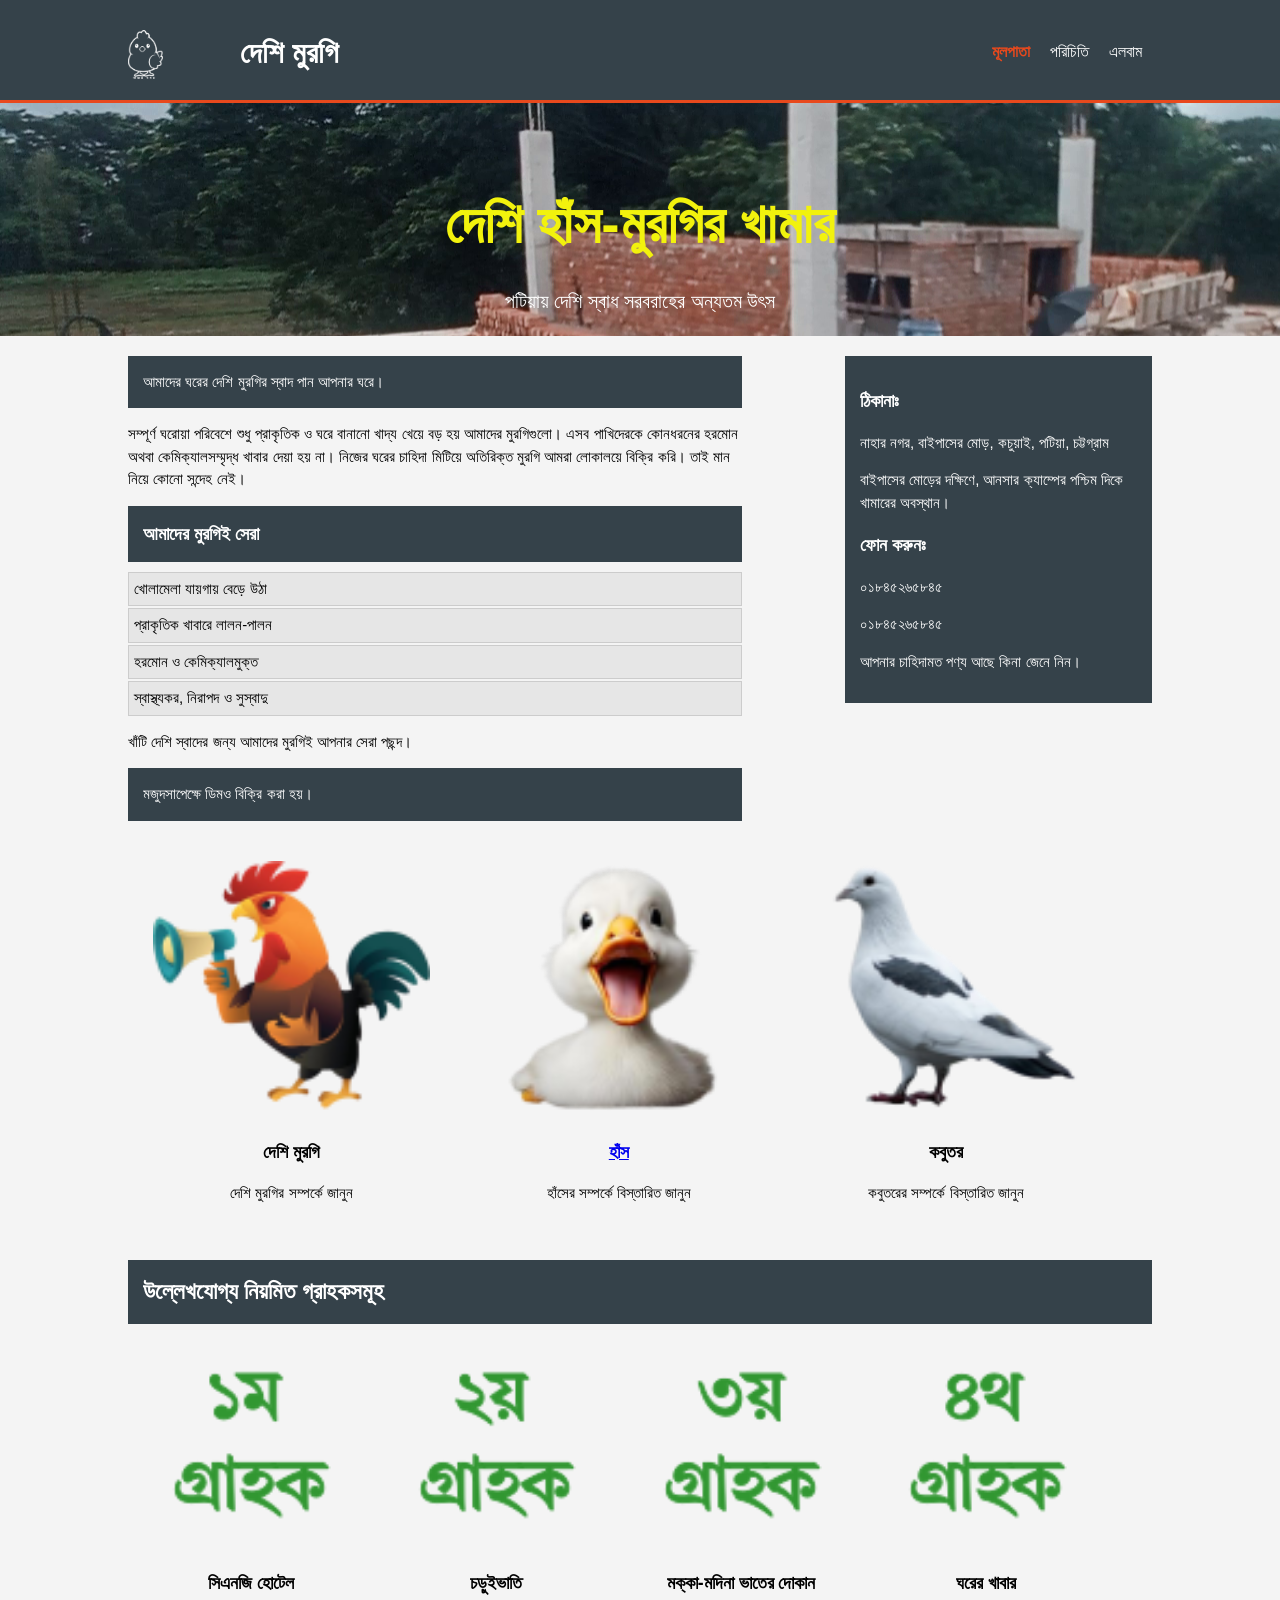
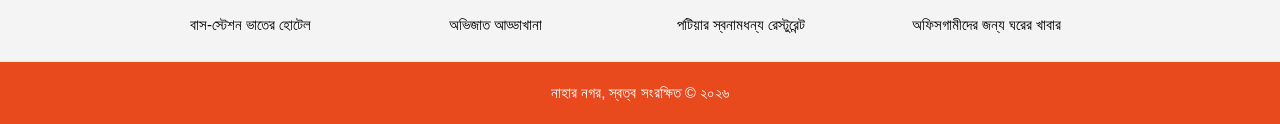
==== index.html @ 76d9fe84 "deactivated maps maps frame changed the view on mobile devices. deactivating it to investigate its e" ====
<!DOCTYPE html>
<html lang="en" dir="ltr">
  <head>
    <meta charset="utf-8">
    <meta name="viewport" content="width=device-width">
    <meta name="description" content="দেশি মুরগির খামার">
    <meta name="keywords" content="দেশি খামার, দেশি মুরগি, কবুতরের খামার, কবুতর, পটিয়া, চট্টগ্রাম,
    deshi murgi, chicken in patiya, deshi khamar in patiya, komol munshir hat">
    <meta name="author" content="Feroze Rashid, ফিরোজ রশিদ">
    <link rel="icon" type="image/x-icon" href="./img/favicon.ico">
    <title>দেশি মুরগি । স্বাগতম</title>
    <link rel="stylesheet" href="./css/style.css">
  </head>
  <body>
    <header>
      <div class="container">
        <div id="branding">
          <div id="logo">
            <img src=./img/logo_khamar_short.png>
          </div>
          <div id="company-name">
          <h1>দেশি মুরগি</h1>
        </div>
        </div>
        <nav>
          <ul>
            <li class="current"><a href="index.html">মূলপাতা</a></li>
            <li><a href="about.html">পরিচিতি</a></li>
            <li><a href="gallery.html">এলবাম</a></li>
          </ul>
        </nav>
      </div>
    </header>

    <section id="showcase">
      <div class="container">
        <h1>দেশি হাঁস-মুরগির খামার</h1>
        <p>পটিয়ায় দেশি স্বাধ সরবরাহের অন্যতম উৎস</p>
      </div>
    </section>

    <section id="promo">
      <div class="container">
        <article id="promo-main">
        <p class="dark">আমাদের ঘরের দেশি মুরগির স্বাদ পান আপনার ঘরে।</p>
        <p>সম্পূর্ণ ঘরোয়া পরিবেশে শুধু প্রাকৃতিক ও ঘরে বানানো খাদ্য খেয়ে বড় হয় আমাদের
          মুরগিগুলো। এসব পাখিদেরকে কোনধরনের হরমোন অথবা কেমিক্যালসম্মৃদ্ধ খাবার দেয়া
          হয় না। নিজের ঘরের চাহিদা মিটিয়ে অতিরিক্ত মুরগি আমরা লোকালয়ে বিক্রি করি।
          তাই মান নিয়ে কোনো সন্দেহ নেই।</p>
        <h3 class="dark">আমাদের মুরগিই সেরা</h3>
        <ul id="promo-reason">
          <li>খোলামেলা যায়গায় বেড়ে উঠা</li>
          <li>প্রাকৃতিক খাবারে লালন-পালন</li>
          <li>হরমোন ও কেমিক্যালমুক্ত</li>
          <li>স্বাস্থ্যকর, নিরাপদ ও সুস্বাদু</li>
        </ul>
        <p>খাঁটি দেশি স্বাদের জন্য আমাদের মুরগিই আপনার সেরা পছন্দ।</p>
        <p class="dark">মজুদসাপেক্ষে ডিমও বিক্রি করা হয়।</p>
        </article>

    <aside id="promo-sidebar">
        <div class="dark">
        <h3>ঠিকানাঃ</h3>
        <p>নাহার নগর, বাইপাসের মোড়, কচুয়াই, পটিয়া, চট্টগ্রাম</p>
        <p>বাইপাসের মোড়ের দক্ষিণে, আনসার ক্যাম্পের পশ্চিম দিকে খামারের অবস্থান।</p>
        <h3>ফোন করুনঃ</h3>
        <p>০১৮৪৫২৬৫৮৪৫</p>
        <p>০১৮৪৫২৬৫৮৪৫</p>
        <p>আপনার চাহিদামত পণ্য আছে কিনা জেনে নিন।</p>
      </div>
    </aside>

    </div>
  </section>

    <section id="boxes">
      <div class="container">

        <div class="box">
          <img src="./img/deshi_murgi.png" alt="মুরগির ছবি">
          <h3>দেশি মুরগি</h3>
          <p>দেশি মুরগির সম্পর্কে জানুন</p>
        </div>

        <div class="box">
          <img src="./img/duck.png" alt="হাঁসের ছবি">
          <h3><a href="duck.html">হাঁস</a></h3>
          <p>হাঁসের সম্পর্কে বিস্তারিত জানুন</p>
        </div>

        <div class="box">
          <img src="./img/pigeon.png" alt="কবুতরের ছবি">
          <h3>কবুতর</h3>
          <p>কবুতরের সম্পর্কে বিস্তারিত জানুন</p>
        </div>

      </div>
    </section>


    <section id="customers">
        <div class="container">
          <h2 class="dark">উল্লেখযোগ্য নিয়মিত গ্রাহকসমূহ</h2>

          <div class="customer">
              <img src="./img/logo_cust1.png" alt="সিএনজি হোটেল">
              <h3>সিএনজি হোটেল</h3>
              <p>বাস-স্টেশন ভাতের হোটেল</p>
          </div>

          <div class="customer">
              <img src="./img/logo_cust2.png" alt="চড়ুইভাতি">
              <h3>চড়ুইভাতি</h3>
              <p>অভিজাত আড্ডাখানা</p>
          </div>

          <div class="customer">
              <img src="./img/logo_cust3.png" alt="মদিনা">
              <h3>মক্কা-মদিনা ভাতের দোকান</h3>
              <p>পটিয়ার স্বনামধন্য রেস্টুরেন্ট</p>
          </div>

          <div class="customer">
              <img src="./img/logo_cust4.png" alt="ঘরের খাবার">
              <h3>ঘরের খাবার</h3>
              <p>অফিসগামীদের জন্য ঘরের খাবার</p>
          </div>

        </div>
    </section>
<!-- 
    <section align="center">
      <iframe src="https://www.google.com/maps/embed?pb=!1m14!1m8!1m3!1d6836.513897028944!2d91.99343680429482!3d22.280950279232744!3m2!1i1024!2i768!4f13.1!3m3!1m2!1s0x30ad3d00443743bf%3A0x7475af524c725586!2z4Kao4Ka-4Ka54Ka-4KawIOCmqOCml-CmsA!5e0!3m2!1sen!2sus!4v1786073620413!5m2!1sen!2sus"
      width="600" height="450" style="border:0;" allowfullscreen="" loading="lazy" referrerpolicy="strict-origin-when-cross-origin"></iframe>
    </section> -->

    <footer>
      <p>নাহার নগর, স্বত্ব সংরক্ষিত &copy; ২০২৬</p>
    </footer>

  </body>
</html>
---- css/style.css ----
body{
  font: 15px/1.5 Tiro-Bangla, Arial, sans-serif;
  padding: 0;
  margin: 0;
  background-color: #f4f4f4;
}

/* global */
.container{
  width: 80%;
  margin: auto;
  overflow: hidden;
}

ul{
  margin: 0;
  padding: 0;
}

.button_1{
  height: 34px;
  background: #e8491d;
  border: 0;
  padding-left: 20px;
  padding-right: 20px;
  color: #ffffff;
}

.dark{
  padding: 15px;
  background: #35424a;
  color: #ffffff;
  margin-top: 10px;
  margin-bottom: 10px;
}

.highlight{
  color: #5EE9B5;
  font-size: 18px;
  font-weight: bold;
  text-transform: uppercase;
}

/* header */
header{
  background-color: #35424a;
  color: #ffffff;
  padding-top: 30px;
  min-height: 70px;
  border-bottom: #e8491d 3px solid;
}

header a{
  color: #ffffff;
  text-decoration: none;
  text-transform: uppercase;
  font-size: 16px;
}

header li{
  float: left;
  display: inline;
  padding: 0 10px 0 10px;
}

header #branding{
  float: left;
  display: inline;
  min-width: 210px;
}

header #logo{
  float: left;
  margin-right: 10px;
}

header #logo img{
  width: 35px;
}

header #company-name h1{
  margin: 0px;
  float: right;
}

header nav{
  float: right;
  margin-top: 10px;
}

header .highlight, header .current a{
  color: #e8491d;
  font-weight: bold;
  text-transform: uppercase;
}

header a:hover{
  color: #cccccc;
  font-weight: bold;
}

/* showcase */
#showcase{
  min-height: 200px;
  background:url('../img/showcase.png') no-repeat;
  text-align: center;
  color: #ffffff;
}

#showcase h1{
  margin-top: 80px;
  font-size: 55px;
  margin-bottom: 10px;
  color: #f2f20d;
  background-color: none;
}

#showcase p{
  font-size: 20px;
  text-transform: capitalize;
}

/* boxes */
#boxes{
  margin-top: 20px;
}

#boxes .box{
  float: left;
  text-align: center;
  width: 30%;
  padding: 10px;
}


#boxes .box img{
  width: 90%;
}

/* customers */
#customers{
  margin-top: 20px;
}

#customers .customer{
  float: left;
  text-align: center;
  width: 22%;
  padding: 10px;
}


#customers .customer img{
  width: 90%;
}

/*sidebar*/
aside#promo-sidebar{
  float: right;
  width: 30%;
  margin-top: 10px;
}

aside#promo-sidebar a{
  padding: 10px;
  text-decoration: none;
}

aside#types-sidebar{
  float: right;
  width: 25%;
  margin-top: 15px;
}

aside#types-sidebar img{
  padding: 0px;
  width: 100%;
}

/* location_map */
#location_map img{
  width: 100%;
}

/* main-col*/
article#promo-main{
  margin-top: 10px;
  float: left;
  width: 60%;
}

article#type{
  margin-top: 10px;
  width: 55%;
  float: left;
}


ul#promo-reason li{
  list-style: none;
  padding: 5px;
  border: #cccccc solid 1px;
  margin-bottom: 2px;
  background: #e6e6e6;
}

/*types*/
table {
  width: 100%; /* Required for auto margins to work effectively */
  margin-left: auto;
  margin-right: auto;
}

#types h1{
  text-align:center;
}

#type td{
  width: 50%;
}

#type img{
  width: 90%;
}

#type h3{
  padding: 5px;
  margin-bottom: -10px;
}

#type h4{
  padding: 5px;
  text-align: right;
  border: #cccccc solid 1px;
  margin-bottom: 2px;
  background: #e6e6e6;
}

#type p{
  text-align: justify;
}

.type-card {
  width: 70%;
  display: flex;
  flex-wrap: wrap;
  background: white;
  padding: 10px;
  margin: auto;
  margin-bottom: 5px;
  border-radius: 10px;
  box-shadow: 0 2px 6px rgba(0,0,0,0.1);
}

.type-info {
  flex: 1;
  padding-right: 20px;
}

.type-info h3{
   text-align: right; /*ইংরেজি নাম ডানপাশে*/
}

.type-image {
  display: flex;
  flex: 0 1 auto;   /* column width = image width */
  justify-content: center;
  align-items: center; /* centers image vertically*/
}

.type-image img {
  max-width: 300px;   /* your chosen limit */
  width: 100%;        /* fill the column */
  height: auto;       /* maintain aspect ratio */
}

/*footer*/
footer{
  padding: 5px;
  text-align: center;
  background: #e8491d;
  color: #ffffff;
}

/* media queries*/
@media(max-width: 768px){
  /*header #branding,*/
  header #logo,
  header #company-name,
  header nav,
  header nav li,
  #newsletter h1,
  #newsletter form,
  #boxes .box,
  #customers .customer,
  article#main-col,
  aside#sidebar{
    float:none;
    text-align:center;
    width:100%;
  }

  .container{
    width: 95%;
  }

  header{
    padding-bottom: 20px;
  }

  #showcase h1{
    margin-top: 40px;
  }
  #newsletter button, .quote button{
    display: block;
    width: 100%;
  }
  #newsletter form input[type="email"], .quote input, .quote textarea{
    width: 100%;
    margin-bottom: 5px;
  }
.type-card {
      flex-direction: column;
      width: 95%;
    }
.type-info,
.type-image {
      flex: none;
      width: 100%;
      padding-right: 0;
    }
.type-info {
      margin-bottom: 15px;
  }
}
}
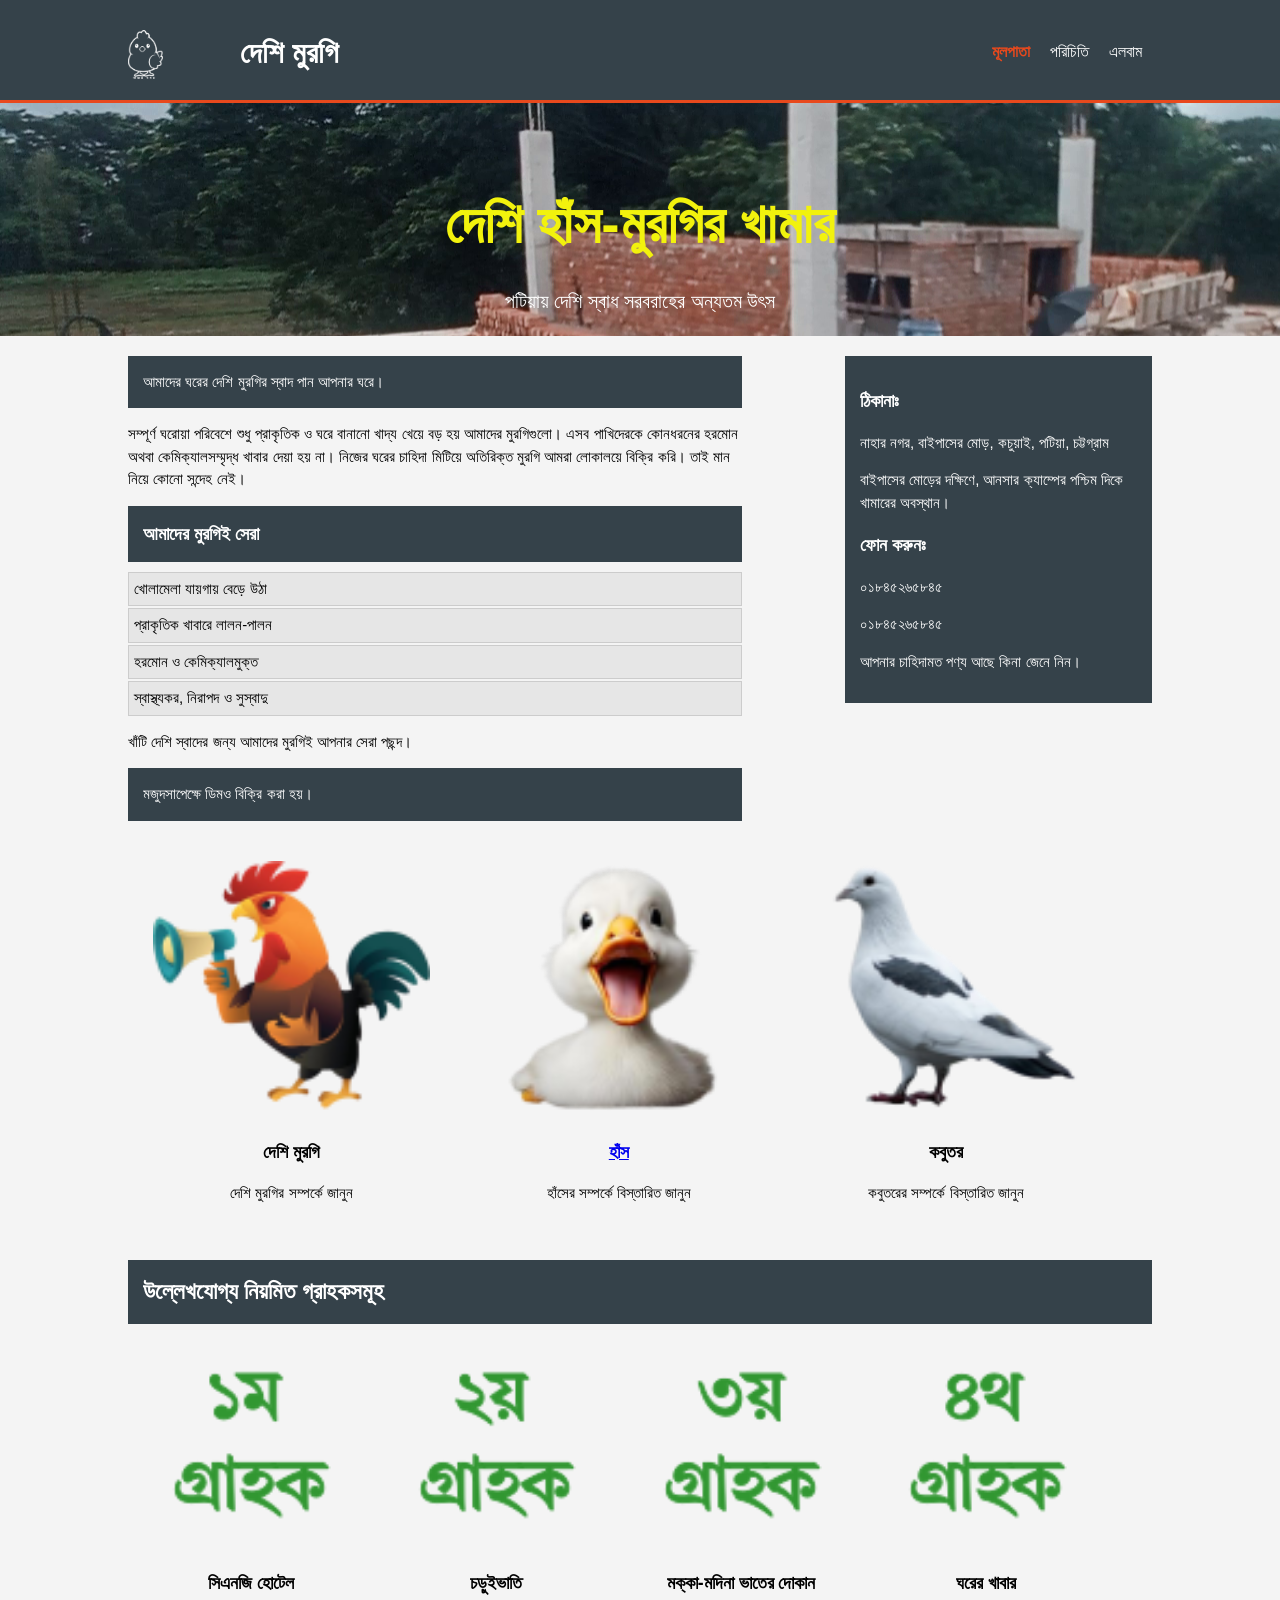
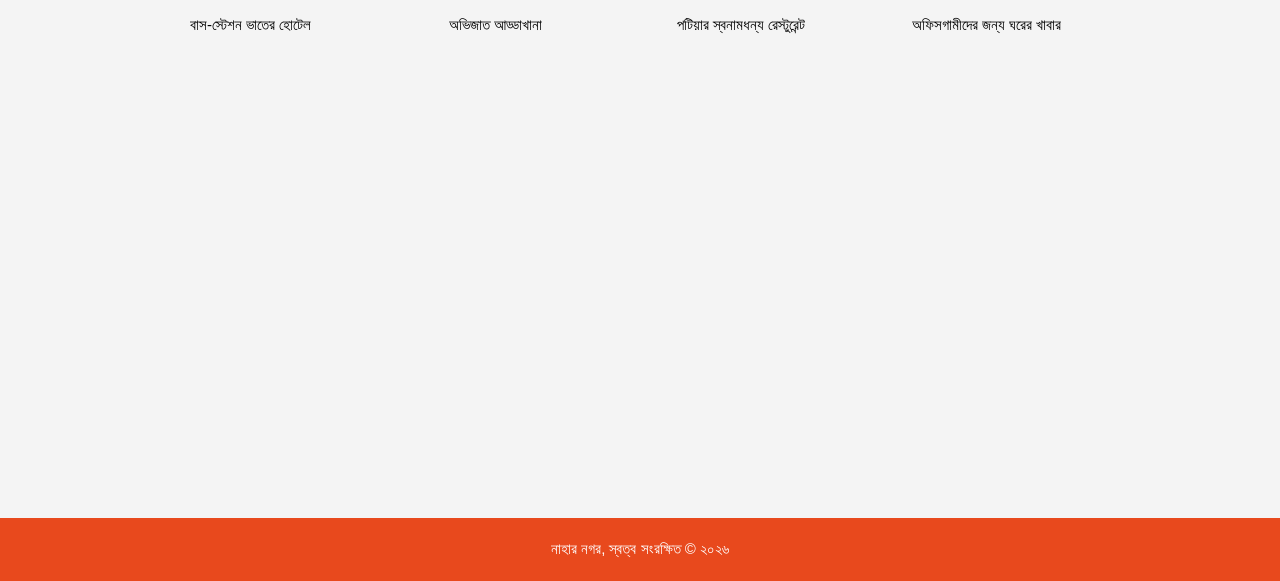
==== commit 256527b9: "included maps back to pinpoint problem" ====
--- a/index.html
+++ b/index.html
@@ -128,11 +128,11 @@
 
         </div>
     </section>
-<!-- 
+
     <section align="center">
       <iframe src="https://www.google.com/maps/embed?pb=!1m14!1m8!1m3!1d6836.513897028944!2d91.99343680429482!3d22.280950279232744!3m2!1i1024!2i768!4f13.1!3m3!1m2!1s0x30ad3d00443743bf%3A0x7475af524c725586!2z4Kao4Ka-4Ka54Ka-4KawIOCmqOCml-CmsA!5e0!3m2!1sen!2sus!4v1786073620413!5m2!1sen!2sus"
       width="600" height="450" style="border:0;" allowfullscreen="" loading="lazy" referrerpolicy="strict-origin-when-cross-origin"></iframe>
-    </section> -->
+    </section>
 
     <footer>
       <p>নাহার নগর, স্বত্ব সংরক্ষিত &copy; ২০২৬</p>
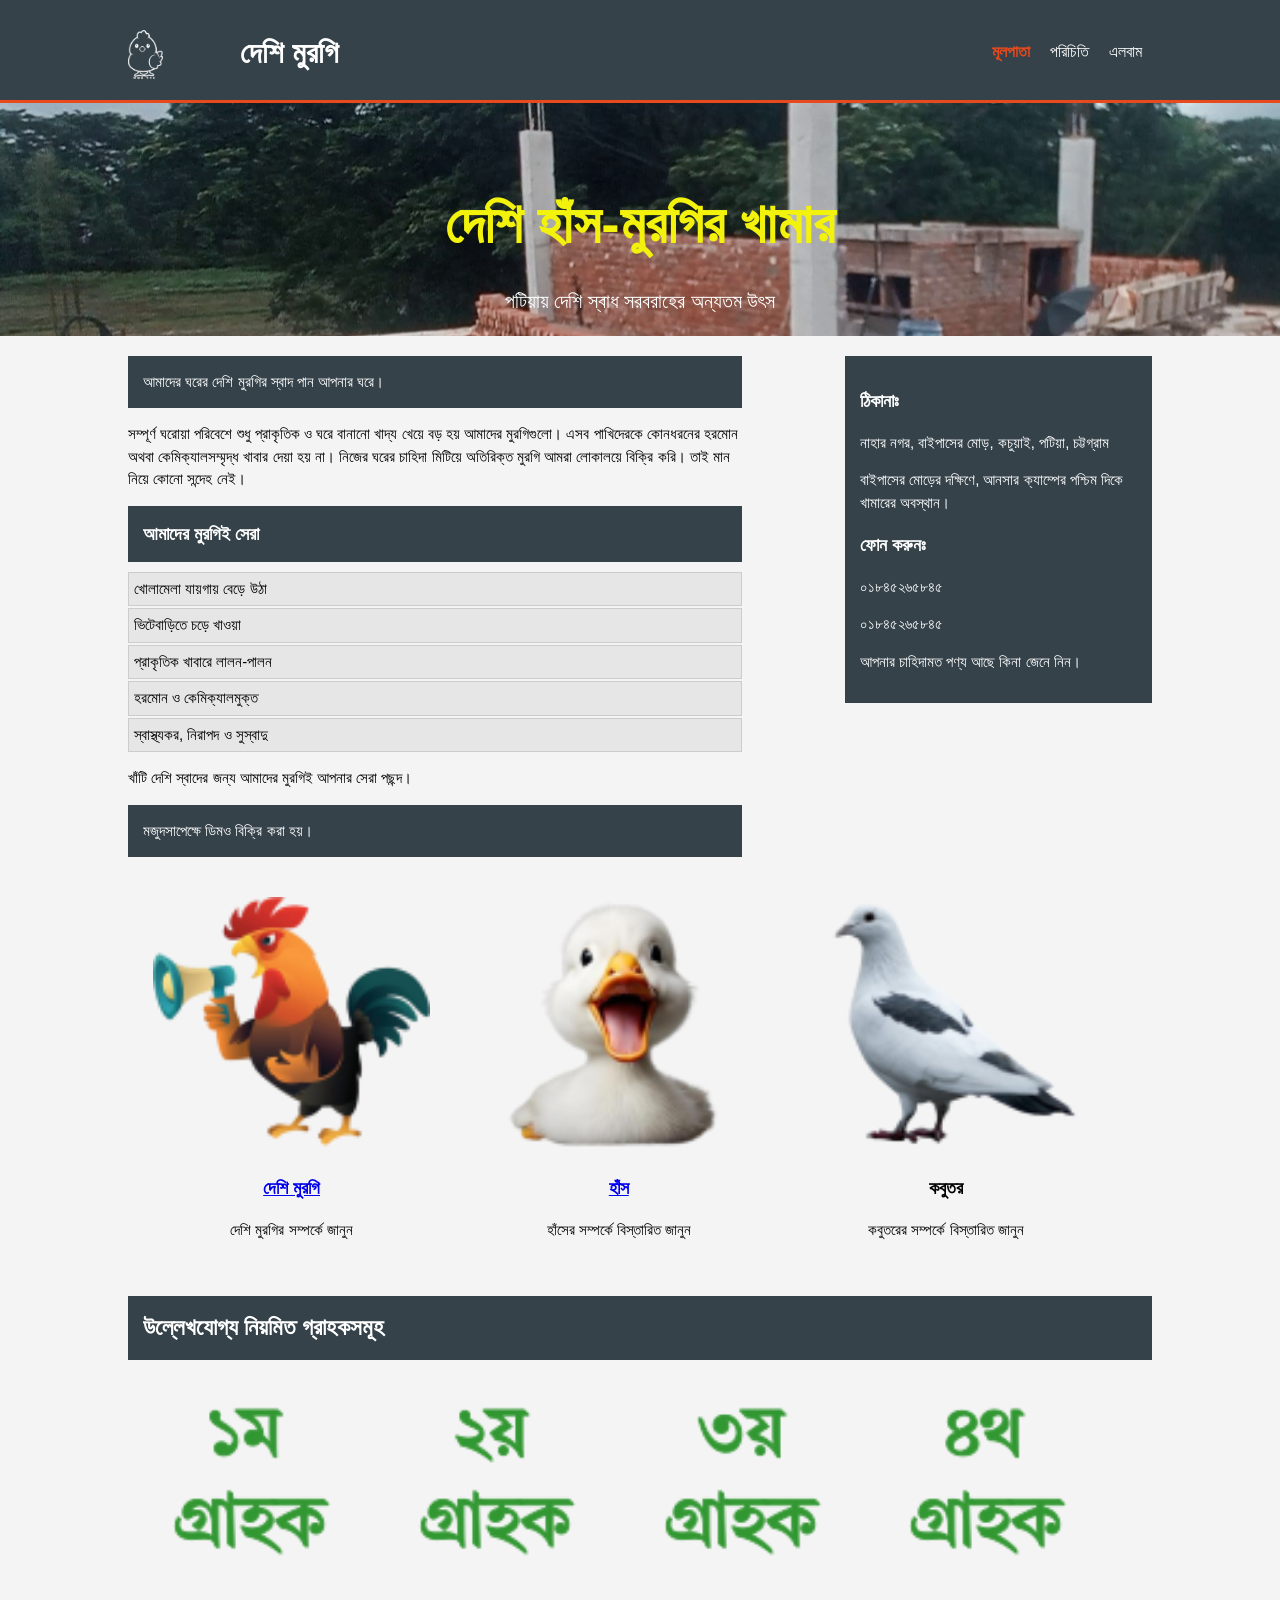
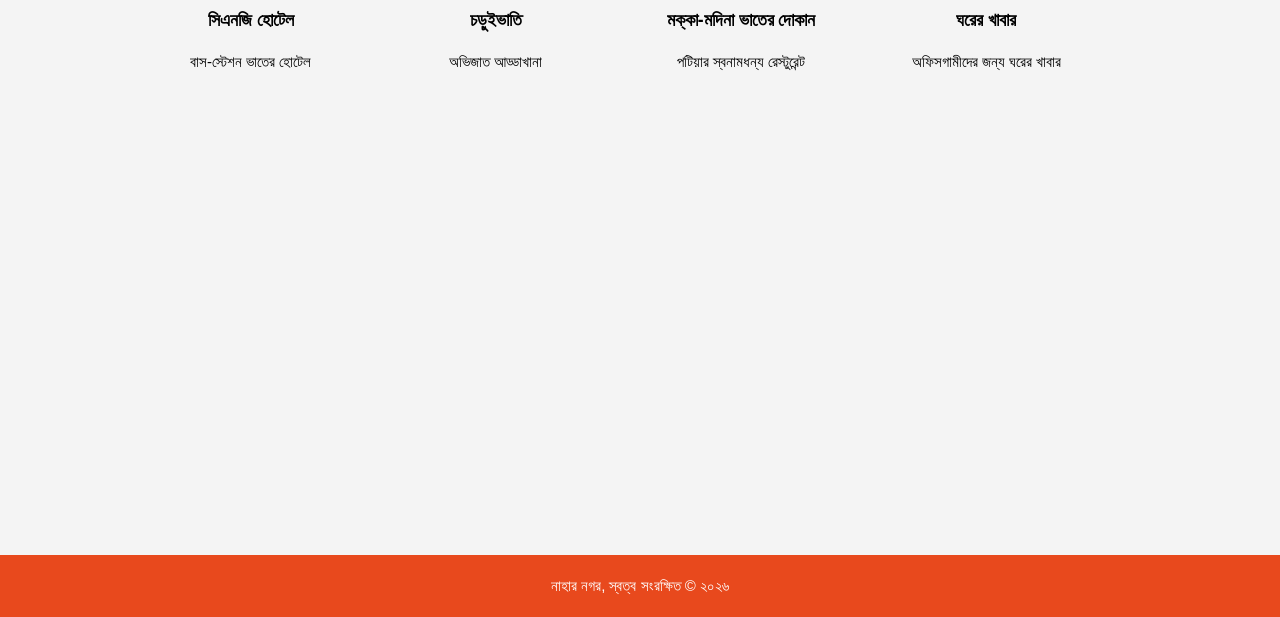
==== commit 07005100: "added chicken page" ====
--- a/index.html
+++ b/index.html
@@ -50,6 +50,7 @@
         <h3 class="dark">আমাদের মুরগিই সেরা</h3>
         <ul id="promo-reason">
           <li>খোলামেলা যায়গায় বেড়ে উঠা</li>
+          <li>ভিটেবাড়িতে চড়ে খাওয়া</li>
           <li>প্রাকৃতিক খাবারে লালন-পালন</li>
           <li>হরমোন ও কেমিক্যালমুক্ত</li>
           <li>স্বাস্থ্যকর, নিরাপদ ও সুস্বাদু</li>
@@ -78,13 +79,13 @@
 
         <div class="box">
           <img src="./img/deshi_murgi.png" alt="মুরগির ছবি">
-          <h3>দেশি মুরগি</h3>
+          <h3><a href="chicken.html" target="_blank" rel="noopener noreferrer">দেশি মুরগি</a></h3>
           <p>দেশি মুরগির সম্পর্কে জানুন</p>
         </div>
 
         <div class="box">
           <img src="./img/duck.png" alt="হাঁসের ছবি">
-          <h3><a href="duck.html">হাঁস</a></h3>
+          <h3><a href="duck.html" target="_blank" rel="noopener noreferrer">হাঁস</a></h3>
           <p>হাঁসের সম্পর্কে বিস্তারিত জানুন</p>
         </div>
 
@@ -129,10 +130,13 @@
         </div>
     </section>
 
-    <section align="center">
+    <section id="mapbox" align="center">
+    <div class="container">
       <iframe src="https://www.google.com/maps/embed?pb=!1m14!1m8!1m3!1d6836.513897028944!2d91.99343680429482!3d22.280950279232744!3m2!1i1024!2i768!4f13.1!3m3!1m2!1s0x30ad3d00443743bf%3A0x7475af524c725586!2z4Kao4Ka-4Ka54Ka-4KawIOCmqOCml-CmsA!5e0!3m2!1sen!2sus!4v1786073620413!5m2!1sen!2sus"
-      width="600" height="450" style="border:0;" allowfullscreen="" loading="lazy" referrerpolicy="strict-origin-when-cross-origin"></iframe>
-    </section>
+      width="400" height="450";
+      style="border:0;" allowfullscreen="" loading="lazy" referrerpolicy="strict-origin-when-cross-origin"></iframe>
+    </div>
+  </section>
 
     <footer>
       <p>নাহার নগর, স্বত্ব সংরক্ষিত &copy; ২০২৬</p>
--- a/css/style.css
+++ b/css/style.css
@@ -241,7 +241,7 @@
 }
 
 .type-card {
-  width: 70%;
+  width: 65%;
   display: flex;
   flex-wrap: wrap;
   background: white;
@@ -269,10 +269,11 @@
 }
 
 .type-image img {
-  max-width: 300px;   /* your chosen limit */
+  max-width: 350px;   /* your chosen limit */
   width: 100%;        /* fill the column */
   height: auto;       /* maintain aspect ratio */
 }
+
 
 /*footer*/
 footer{
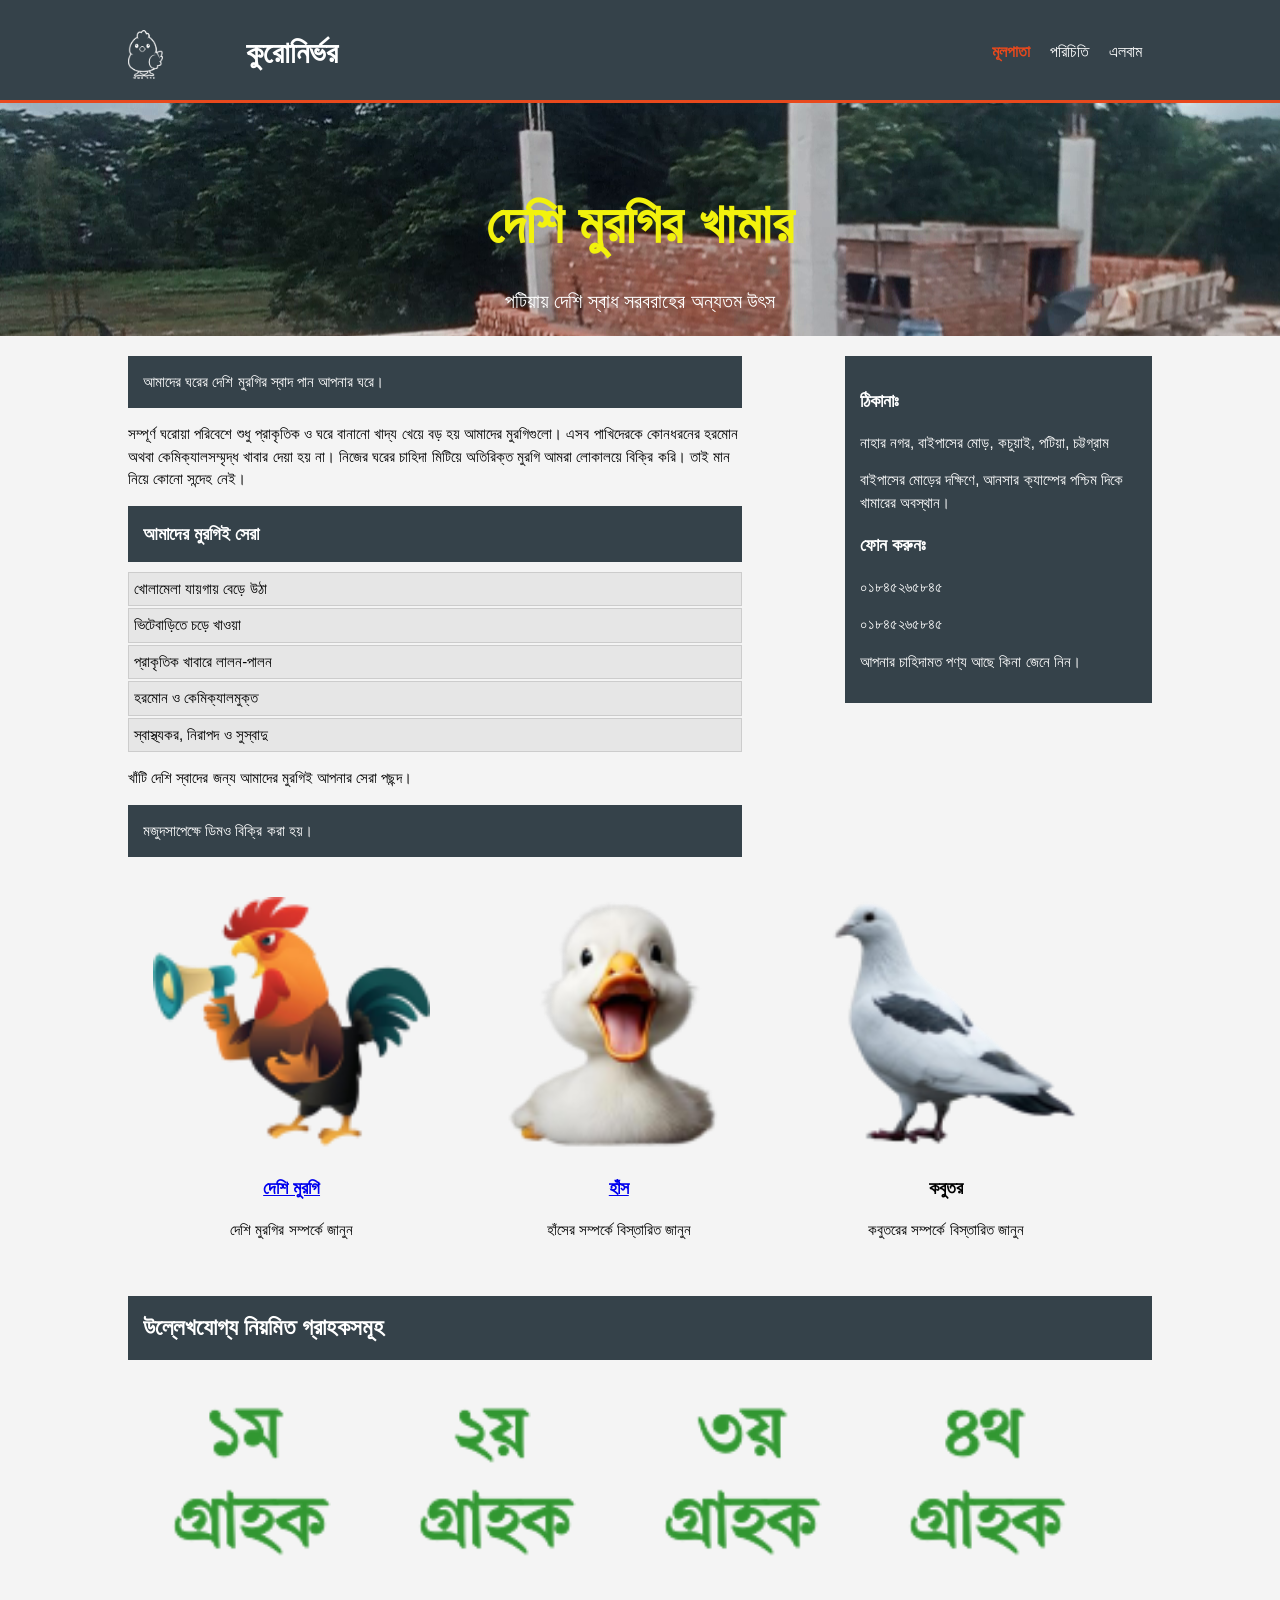
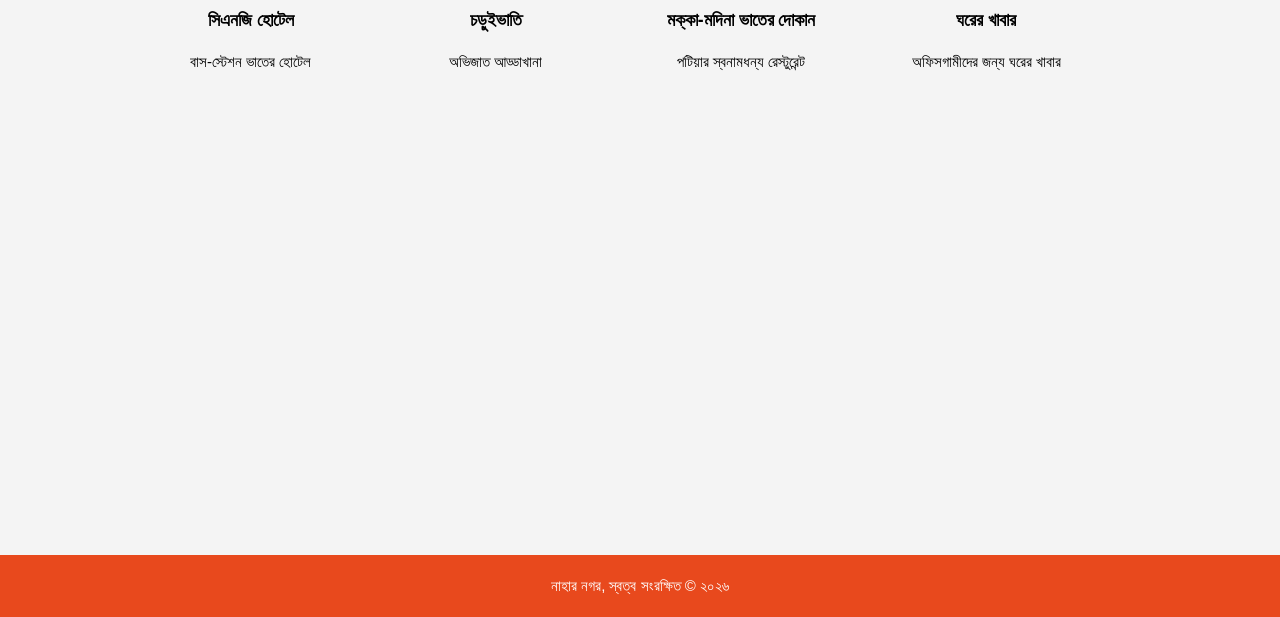
==== commit 2f783ad0: "changed company name" ====
--- a/index.html
+++ b/index.html
@@ -8,7 +8,7 @@
     deshi murgi, chicken in patiya, deshi khamar in patiya, komol munshir hat">
     <meta name="author" content="Feroze Rashid, ফিরোজ রশিদ">
     <link rel="icon" type="image/x-icon" href="./img/favicon.ico">
-    <title>দেশি মুরগি । স্বাগতম</title>
+    <title>কুরোনির্ভর । স্বাগতম</title>
     <link rel="stylesheet" href="./css/style.css">
   </head>
   <body>
@@ -19,7 +19,7 @@
             <img src=./img/logo_khamar_short.png>
           </div>
           <div id="company-name">
-          <h1>দেশি মুরগি</h1>
+          <h1>কুরোনির্ভর</h1>
         </div>
         </div>
         <nav>
@@ -34,7 +34,7 @@
 
     <section id="showcase">
       <div class="container">
-        <h1>দেশি হাঁস-মুরগির খামার</h1>
+        <h1>দেশি মুরগির খামার</h1>
         <p>পটিয়ায় দেশি স্বাধ সরবরাহের অন্যতম উৎস</p>
       </div>
     </section>
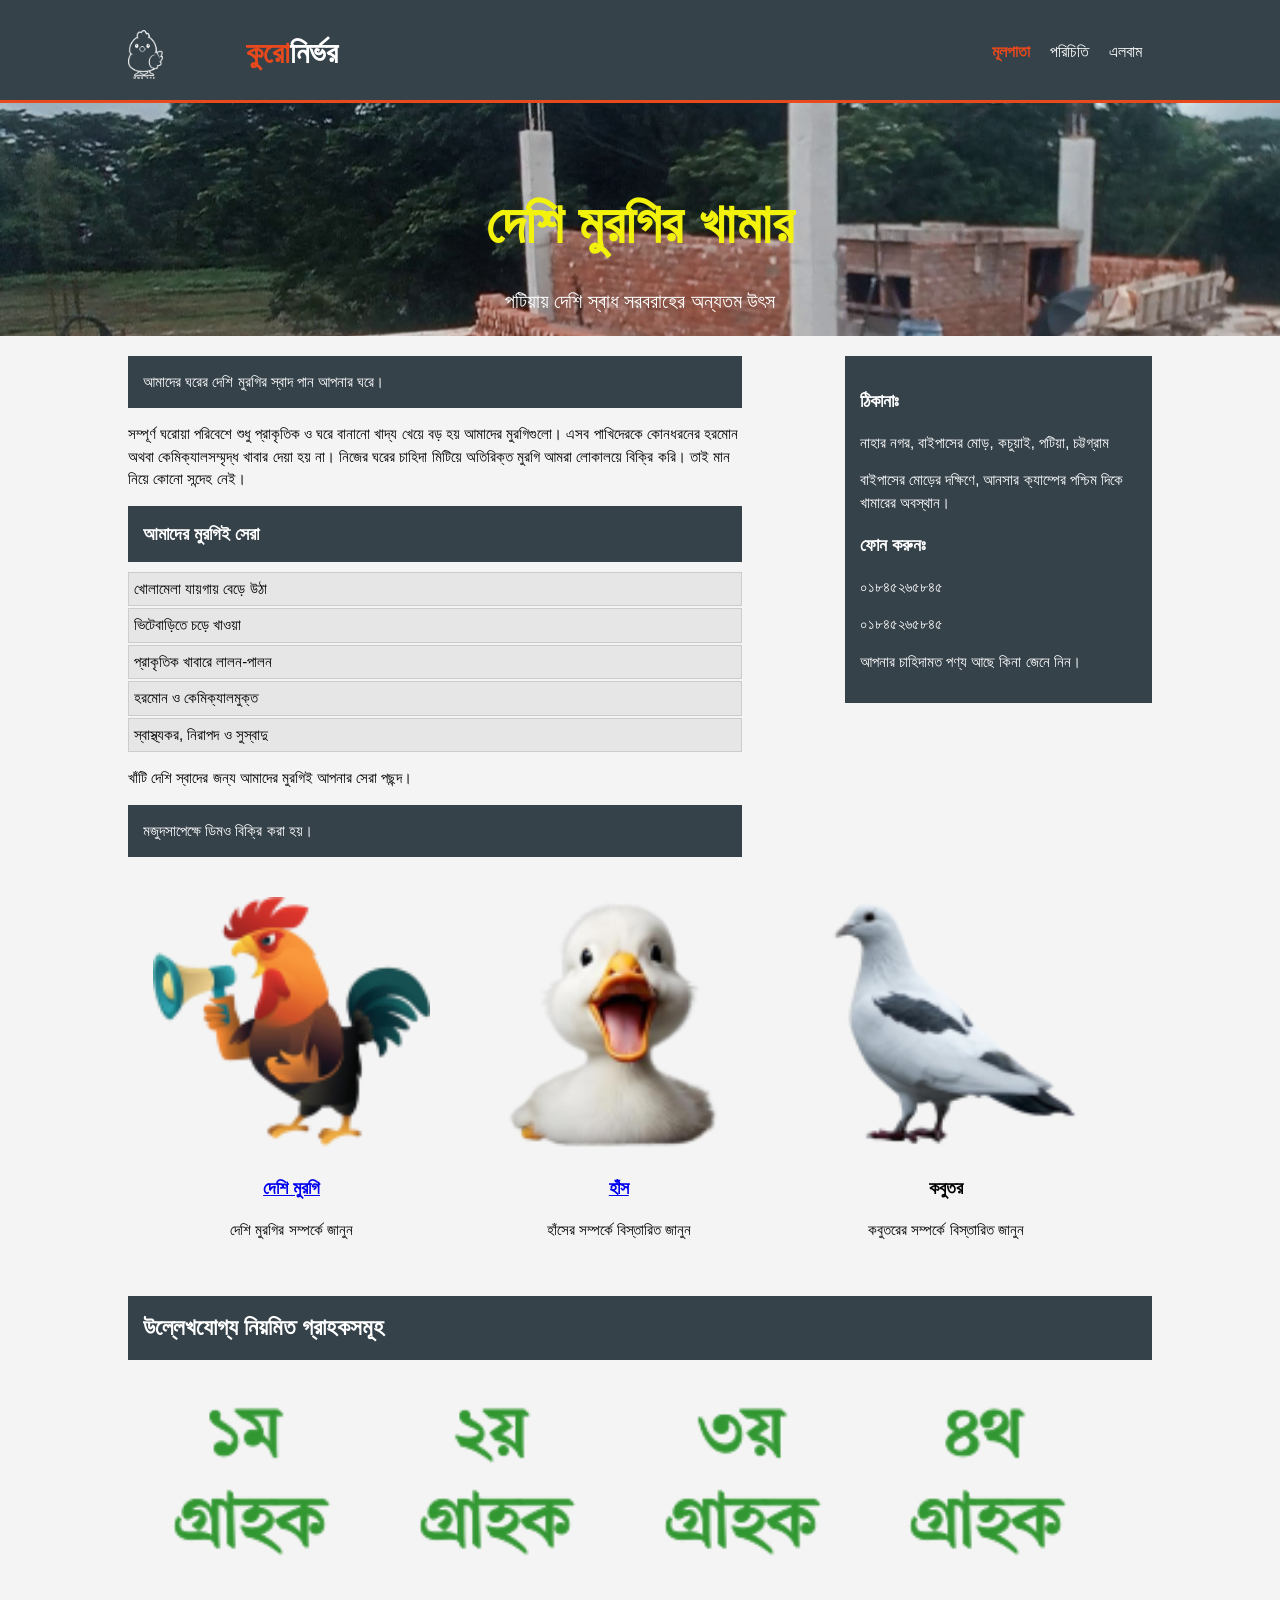
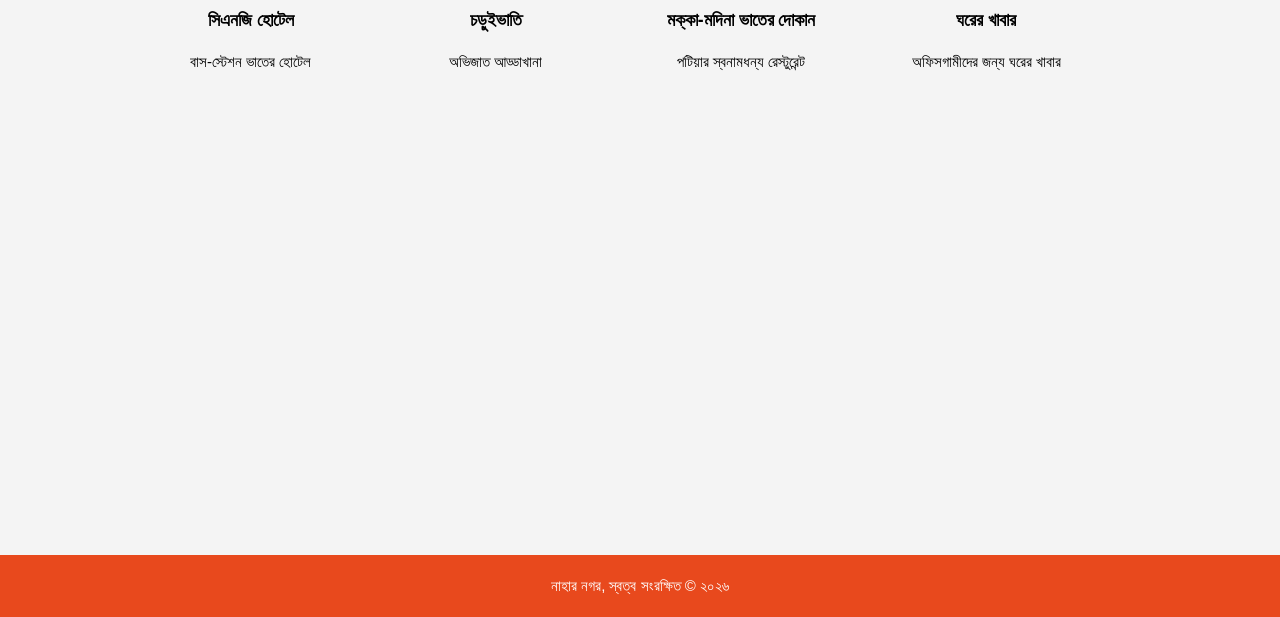
==== commit 554bb94e: "changed company name" ====
--- a/index.html
+++ b/index.html
@@ -19,7 +19,7 @@
             <img src=./img/logo_khamar_short.png>
           </div>
           <div id="company-name">
-          <h1>কুরোনির্ভর</h1>
+          <h1><span class="highlight">কুরো</span>নির্ভর</h1>
         </div>
         </div>
         <nav>
--- a/css/style.css
+++ b/css/style.css
@@ -36,7 +36,7 @@
 
 .highlight{
   color: #5EE9B5;
-  font-size: 18px;
+  /* font-size: 18px; */
   font-weight: bold;
   text-transform: uppercase;
 }
